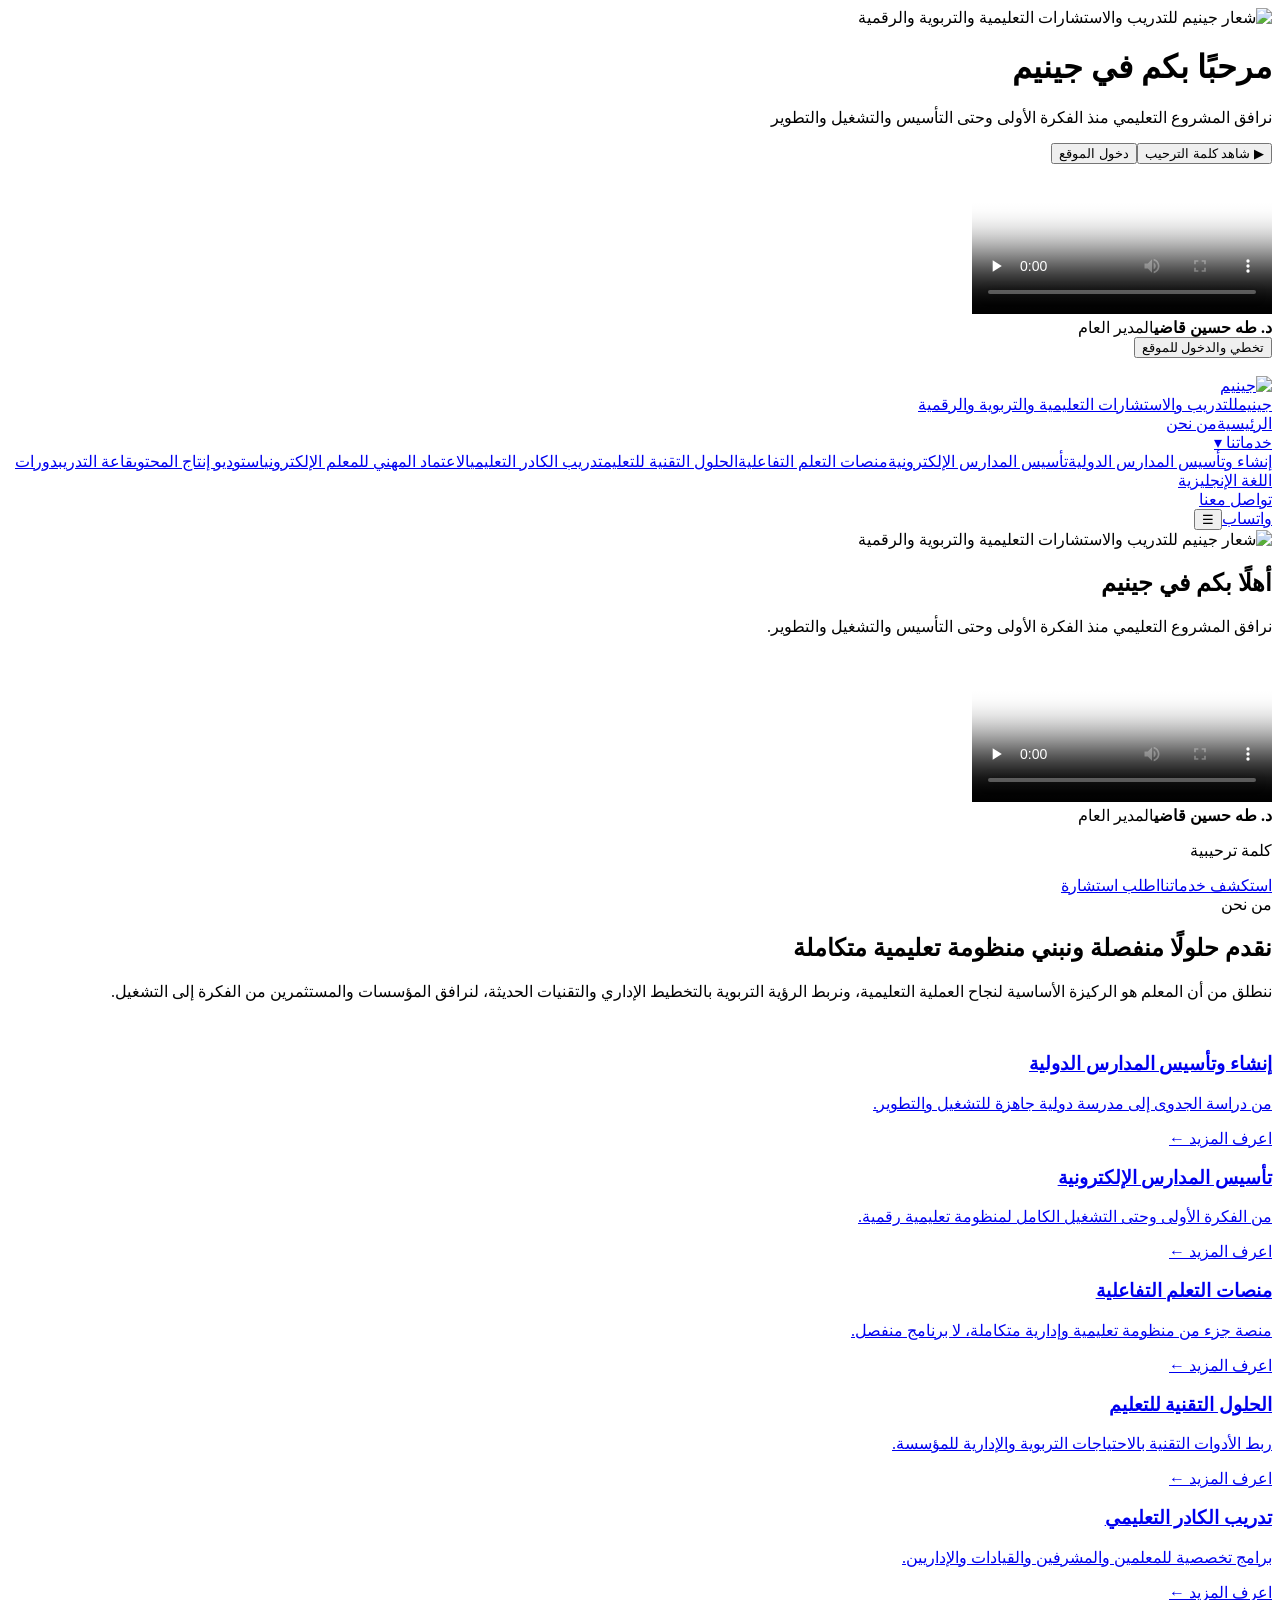
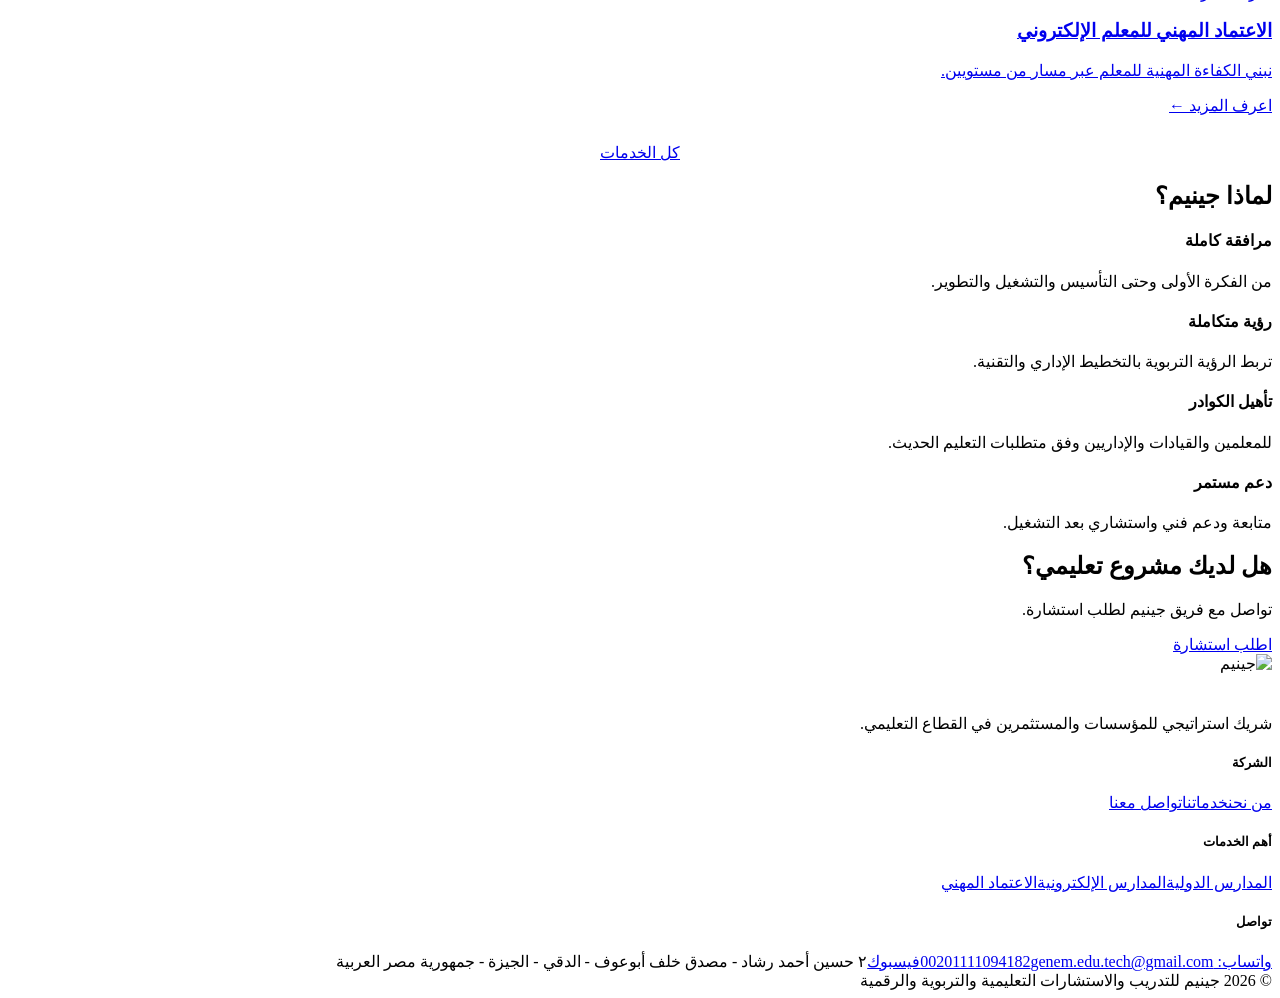
==== index.html @ dee84959 "Add files via upload" ====
<!DOCTYPE html><html lang="ar" dir="rtl"><head><meta charset="UTF-8"><meta name="viewport" content="width=device-width, initial-scale=1.0">
<title>الرئيسية | جينيم</title><meta name="description" content="جينيم للتدريب والاستشارات التعليمية والتربوية والرقمية: شريك استراتيجي في تأسيس المدارس الدولية والإلكترونية وتطوير المؤسسات التعليمية.">
<meta property="og:title" content="الرئيسية | جينيم"><meta property="og:description" content="جينيم للتدريب والاستشارات التعليمية والتربوية والرقمية: شريك استراتيجي في تأسيس المدارس الدولية والإلكترونية وتطوير المؤسسات التعليمية."><meta property="og:type" content="website"><meta property="og:locale" content="ar_AR"><meta property="og:image" content="assets/img/logo.png">
<link rel="preconnect" href="https://fonts.googleapis.com"><link rel="preconnect" href="https://fonts.gstatic.com" crossorigin>
<link href="https://fonts.googleapis.com/css2?family=El+Messiri:wght@500;700&family=Tajawal:wght@400;500;700&family=Cairo:wght@600;700&display=swap" rel="stylesheet">
<link rel="stylesheet" href="assets/css/base.css"><link rel="stylesheet" href="assets/css/site.css"><script type="application/ld+json">{"@context": "https://schema.org", "@type": "EducationalOrganization", "name": "جينيم للتدريب والاستشارات التعليمية والتربوية والرقمية", "telephone": "+201111094182", "email": "genem.edu.tech@gmail.com", "address": {"@type": "PostalAddress", "streetAddress": "٢ حسين أحمد رشاد - مصدق خلف أبوعوف - الدقي", "addressLocality": "الجيزة", "addressCountry": "EG"}, "sameAs": ["https://www.facebook.com/share/1JAFkPubHv/"]}</script></head>
<body><div id="splash"><div class="sp-in"><div class="loader" aria-hidden="true"></div><div class="sp-body"><img src="assets/img/logo.png" alt="شعار جينيم للتدريب والاستشارات التعليمية والتربوية والرقمية"><h1>مرحبًا بكم في جينيم</h1><p class="sp-tag">نرافق المشروع التعليمي منذ الفكرة الأولى وحتى التأسيس والتشغيل والتطوير</p>
<button class="btn btn-accent" id="watchBtn" type="button">▶ شاهد كلمة الترحيب</button><button class="btn btn-ghost" id="enterBtn" type="button">دخول الموقع</button></div></div></div>
<div id="vmodal"><div class="vwrap"><video playsinline controls preload="none" poster="assets/img/poster.jpg"><source src="assets/video/intro.mp4" type="video/mp4"></video><div class="lt"><b>د. طه حسين قاضي</b><span>المدير العام</span></div></div><button class="btn btn-ghost" id="skipBtn" type="button">تخطي والدخول للموقع</button></div><div id="lb"><img alt=""></div><header id="siteHeader"><div class="nav">
<a href="index.html" class="brand"><img src="assets/img/logo.png" alt="جينيم"><div class="brand-text">جينيم<span>للتدريب والاستشارات التعليمية والتربوية والرقمية</span></div></a>
<nav class="nav-links" id="navLinks"><a href="index.html" class="on">الرئيسية</a><a href="about.html">من نحن</a>
<div class="dd"><a href="services.html" id="ddBtn">خدماتنا ▾</a><div class="dd-menu"><a href="international-schools.html">إنشاء وتأسيس المدارس الدولية</a><a href="e-schools.html">تأسيس المدارس الإلكترونية</a><a href="platforms.html">منصات التعلم التفاعلية</a><a href="education-solutions.html">الحلول التقنية للتعليم</a><a href="training.html">تدريب الكادر التعليمي</a><a href="accreditation.html">الاعتماد المهني للمعلم الإلكتروني</a><a href="studio.html">استوديو إنتاج المحتوى</a><a href="training-hall.html">قاعة التدريب</a><a href="english.html">دورات اللغة الإنجليزية</a></div></div>
<a href="contact.html">تواصل معنا</a></nav>
<div class="nav-cta"><a class="btn btn-accent" href="https://wa.me/201111094182" target="_blank" rel="noopener">واتساب</a><button class="burger" id="burger" aria-label="القائمة">☰</button></div></div></header><main>
<section class="home-hero"><div class="wrap"><img class="big-logo" src="assets/img/logo.png" alt="شعار جينيم للتدريب والاستشارات التعليمية والتربوية والرقمية">
<h1>أهلًا بكم في جينيم</h1><p class="lead">نرافق المشروع التعليمي منذ الفكرة الأولى وحتى التأسيس والتشغيل والتطوير.</p>
<div class="video-box"><video controls playsinline preload="none" poster="assets/img/poster.jpg"><source src="assets/video/intro.mp4" type="video/mp4"></video><div class="lt"><b>د. طه حسين قاضي</b><span>المدير العام</span></div></div>
<p class="vcap">كلمة ترحيبية</p>
<div class="hero-actions" style="justify-content:center"><a class="btn btn-accent" href="services.html">استكشف خدماتنا</a><a class="btn btn-ghost" href="contact.html#form">اطلب استشارة</a></div></div></section>
<section class="section-tight"><div class="wrap"><div class="services-head reveal"><div class="eyebrow" style="justify-content:center">من نحن</div><h2>نقدم حلولًا منفصلة ونبني منظومة تعليمية متكاملة</h2>
<p>ننطلق من أن المعلم هو الركيزة الأساسية لنجاح العملية التعليمية، ونربط الرؤية التربوية بالتخطيط الإداري والتقنيات الحديثة، لنرافق المؤسسات والمستثمرين من الفكرة إلى التشغيل.</p></div>
<div class="services-grid"><a class="service-card reveal" style="--accent:#12A39D" href="international-schools.html"><img class="thumb" src="assets/img/f-international.jpg" alt="" loading="lazy"><h3>إنشاء وتأسيس المدارس الدولية</h3><p>من دراسة الجدوى إلى مدرسة دولية جاهزة للتشغيل والتطوير.</p><span class="more">اعرف المزيد ←</span></a><a class="service-card reveal" style="--accent:#1C63C9" href="e-schools.html"><img class="thumb" src="assets/img/f-eschool.jpg" alt="" loading="lazy"><h3>تأسيس المدارس الإلكترونية</h3><p>من الفكرة الأولى وحتى التشغيل الكامل لمنظومة تعليمية رقمية.</p><span class="more">اعرف المزيد ←</span></a><a class="service-card reveal" style="--accent:#F1931E" href="platforms.html"><img class="thumb" src="assets/img/platforms.svg" alt="" loading="lazy"><h3>منصات التعلم التفاعلية</h3><p>منصة جزء من منظومة تعليمية وإدارية متكاملة، لا برنامج منفصل.</p><span class="more">اعرف المزيد ←</span></a><a class="service-card reveal" style="--accent:#D6237F" href="education-solutions.html"><img class="thumb" src="assets/img/f-solutions.jpg" alt="" loading="lazy"><h3>الحلول التقنية للتعليم</h3><p>ربط الأدوات التقنية بالاحتياجات التربوية والإدارية للمؤسسة.</p><span class="more">اعرف المزيد ←</span></a><a class="service-card reveal" style="--accent:#12A39D" href="training.html"><img class="thumb" src="assets/img/f-training.jpg" alt="" loading="lazy"><h3>تدريب الكادر التعليمي</h3><p>برامج تخصصية للمعلمين والمشرفين والقيادات والإداريين.</p><span class="more">اعرف المزيد ←</span></a><a class="service-card reveal" style="--accent:#1C63C9" href="accreditation.html"><img class="thumb" src="assets/img/f-acc1.jpg" alt="" loading="lazy"><h3>الاعتماد المهني للمعلم الإلكتروني</h3><p>نبني الكفاءة المهنية للمعلم عبر مسار من مستويين.</p><span class="more">اعرف المزيد ←</span></a></div>
<p style="text-align:center;margin-top:28px"><a class="btn btn-ghost" href="services.html">كل الخدمات</a></p></div></section>
<section class="section-tight" style="background:var(--canvas-deep)"><div class="wrap"><div class="services-head reveal"><h2>لماذا جينيم؟</h2></div><div class="why-grid">
<div class="why-card"><h4>مرافقة كاملة</h4><p>من الفكرة الأولى وحتى التأسيس والتشغيل والتطوير.</p></div><div class="why-card"><h4>رؤية متكاملة</h4><p>تربط الرؤية التربوية بالتخطيط الإداري والتقنية.</p></div><div class="why-card"><h4>تأهيل الكوادر</h4><p>للمعلمين والقيادات والإداريين وفق متطلبات التعليم الحديث.</p></div><div class="why-card"><h4>دعم مستمر</h4><p>متابعة ودعم فني واستشاري بعد التشغيل.</p></div></div></div></section><section class="cta-band"><div class="wrap"><h2>هل لديك مشروع تعليمي؟</h2><p>تواصل مع فريق جينيم لطلب استشارة.</p><div class="hero-actions" style="justify-content:center"><a class="btn btn-accent" href="contact.html#form">اطلب استشارة</a><a class="btn btn-ghost" style="color:#fff;border-color:rgba(255,255,255,.4)" href="https://wa.me/201111094182" target="_blank" rel="noopener">واتساب مباشر</a></div></div></section></main><footer><div class="wrap"><div class="footer-top"><div class="footer-brand"><img src="assets/img/logo.png" alt="جينيم"><div><strong style="color:#fff;font-family:'El Messiri',serif">جينيم</strong><p>شريك استراتيجي للمؤسسات والمستثمرين في القطاع التعليمي.</p></div></div>
<div class="footer-links"><div class="footer-col"><h5>الشركة</h5><a href="about.html">من نحن</a><a href="services.html">خدماتنا</a><a href="contact.html">تواصل معنا</a></div>
<div class="footer-col"><h5>أهم الخدمات</h5><a href="international-schools.html">المدارس الدولية</a><a href="e-schools.html">المدارس الإلكترونية</a><a href="accreditation.html">الاعتماد المهني</a></div>
<div class="footer-col"><h5>تواصل</h5><a href="https://wa.me/201111094182">واتساب: 00201111094182</a><a href="mailto:genem.edu.tech@gmail.com">genem.edu.tech@gmail.com</a><a href="https://www.facebook.com/share/1JAFkPubHv/">فيسبوك</a><span>٢ حسين أحمد رشاد - مصدق خلف أبوعوف - الدقي - الجيزة - جمهورية مصر العربية</span></div></div></div>
<div class="footer-bottom"><span>© 2026 جينيم للتدريب والاستشارات التعليمية والتربوية والرقمية</span></div></div></footer><script src="assets/js/site.js"></script></body></html>
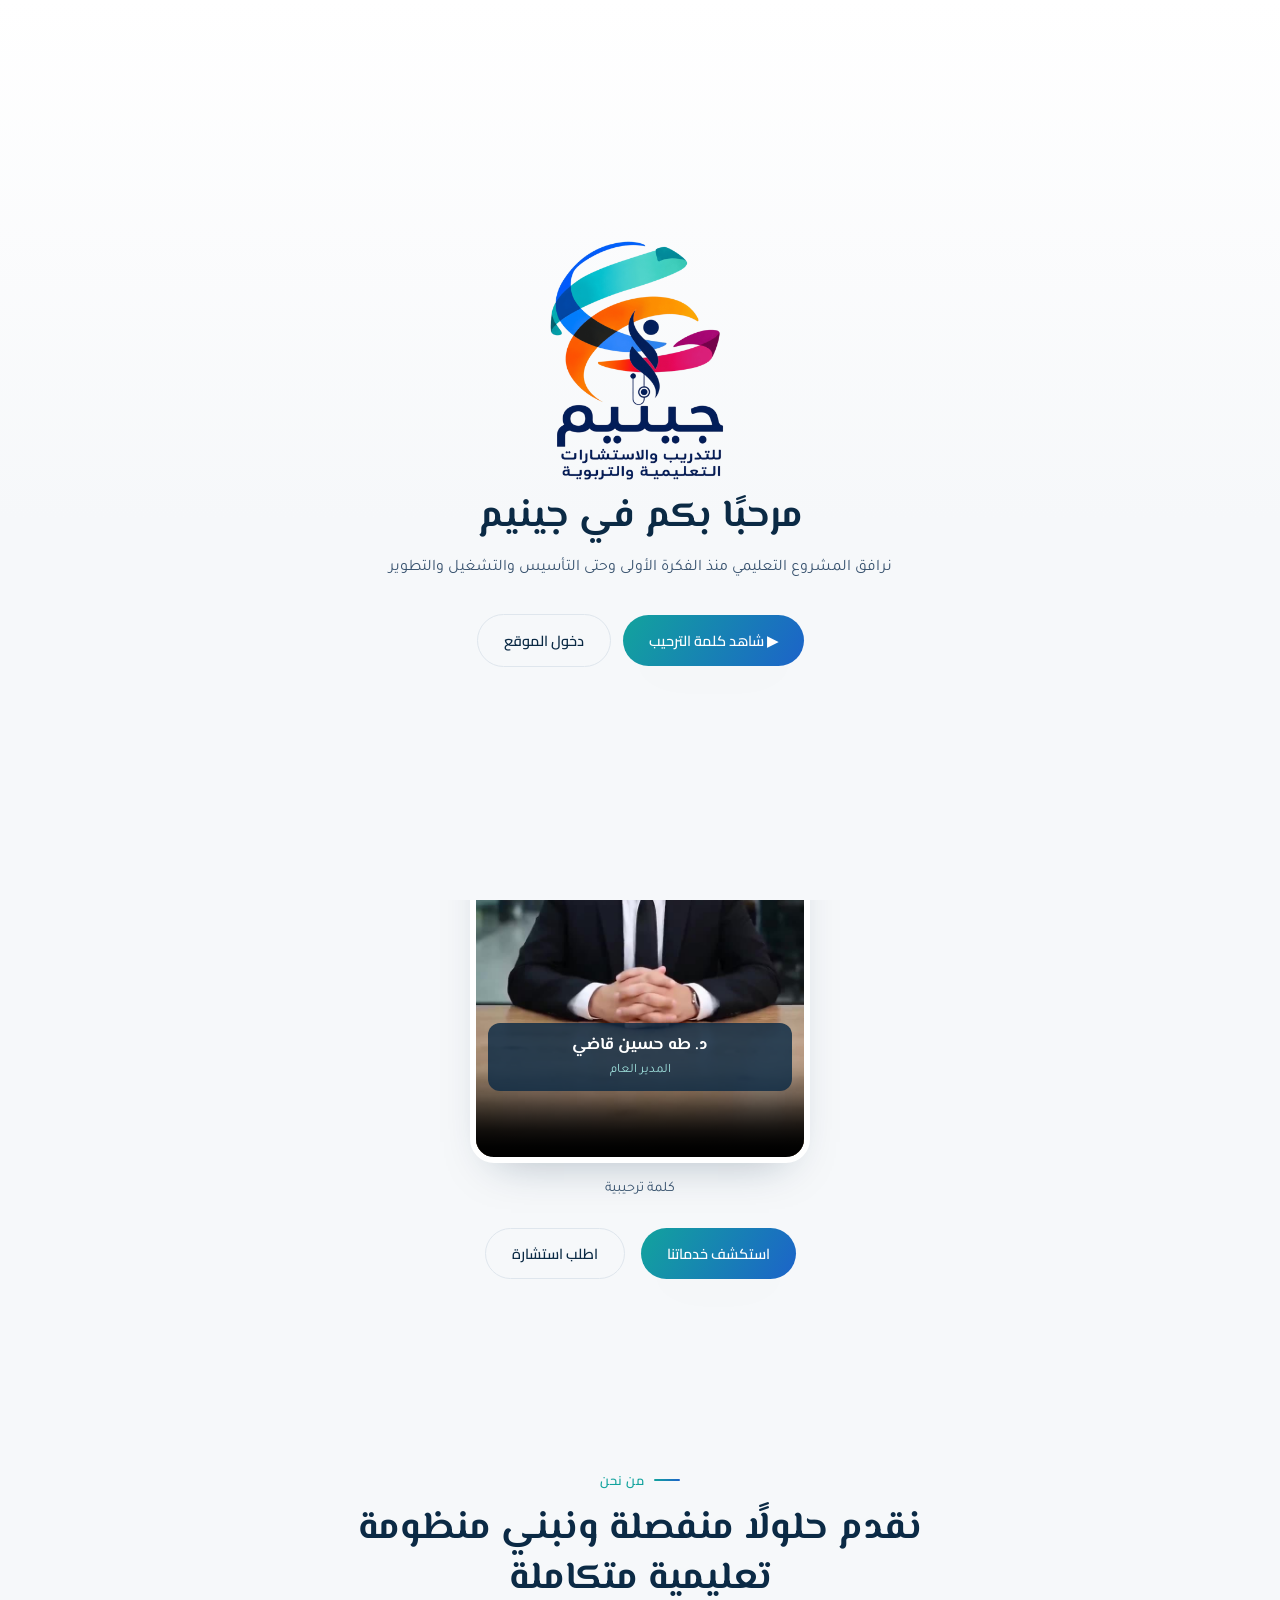
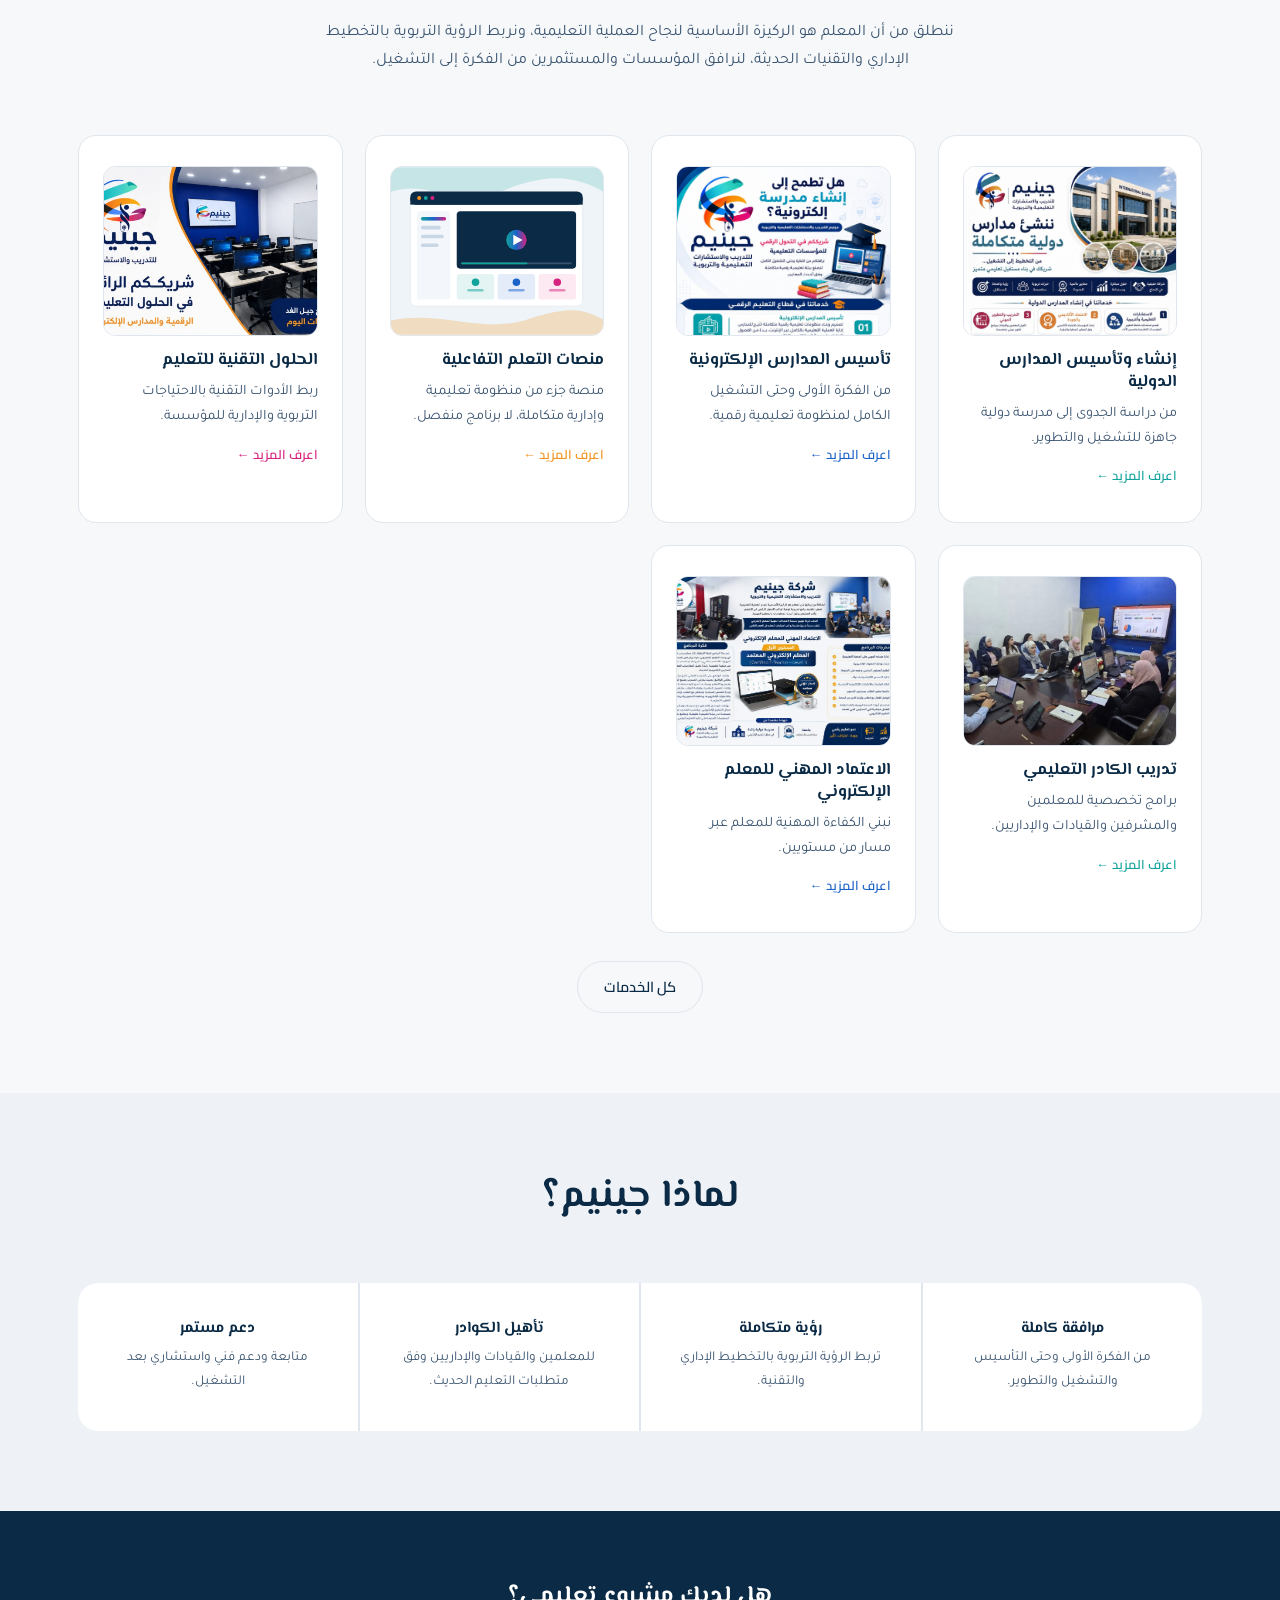
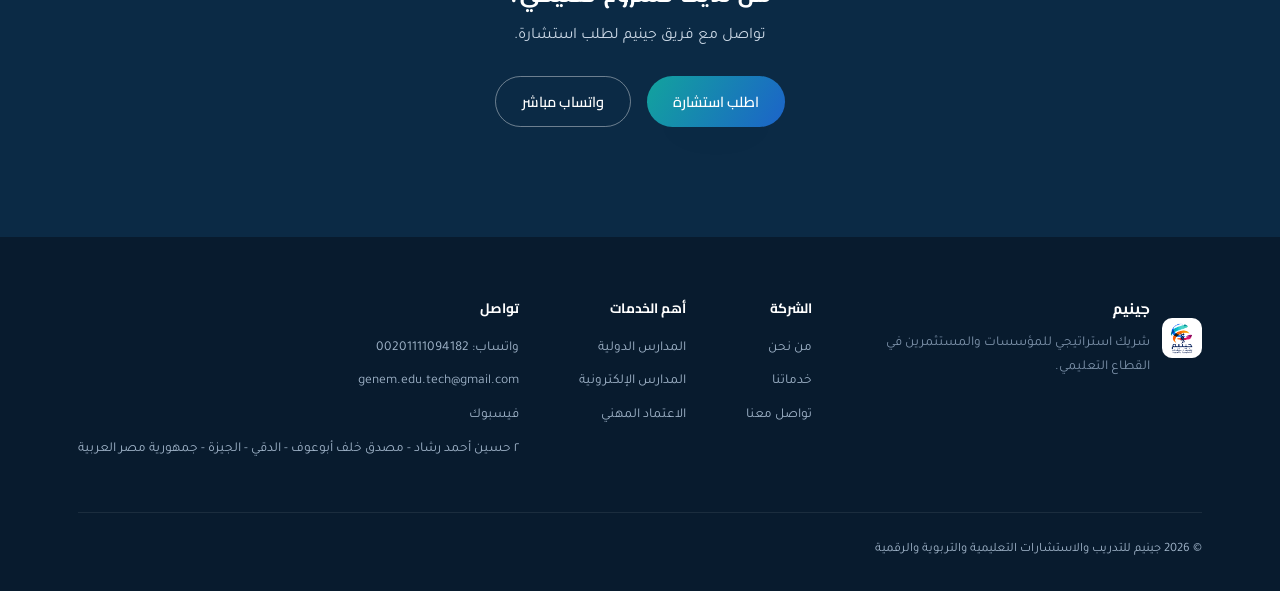
==== commit cb256ad8: "Add files via upload" ====
--- a/index.html
+++ b/index.html
@@ -1,29 +1,530 @@
-<!DOCTYPE html><html lang="ar" dir="rtl"><head><meta charset="UTF-8"><meta name="viewport" content="width=device-width, initial-scale=1.0">
-<title>الرئيسية | جينيم</title><meta name="description" content="جينيم للتدريب والاستشارات التعليمية والتربوية والرقمية: شريك استراتيجي في تأسيس المدارس الدولية والإلكترونية وتطوير المؤسسات التعليمية.">
-<meta property="og:title" content="الرئيسية | جينيم"><meta property="og:description" content="جينيم للتدريب والاستشارات التعليمية والتربوية والرقمية: شريك استراتيجي في تأسيس المدارس الدولية والإلكترونية وتطوير المؤسسات التعليمية."><meta property="og:type" content="website"><meta property="og:locale" content="ar_AR"><meta property="og:image" content="assets/img/logo.png">
-<link rel="preconnect" href="https://fonts.googleapis.com"><link rel="preconnect" href="https://fonts.gstatic.com" crossorigin>
-<link href="https://fonts.googleapis.com/css2?family=El+Messiri:wght@500;700&family=Tajawal:wght@400;500;700&family=Cairo:wght@600;700&display=swap" rel="stylesheet">
-<link rel="stylesheet" href="assets/css/base.css"><link rel="stylesheet" href="assets/css/site.css"><script type="application/ld+json">{"@context": "https://schema.org", "@type": "EducationalOrganization", "name": "جينيم للتدريب والاستشارات التعليمية والتربوية والرقمية", "telephone": "+201111094182", "email": "genem.edu.tech@gmail.com", "address": {"@type": "PostalAddress", "streetAddress": "٢ حسين أحمد رشاد - مصدق خلف أبوعوف - الدقي", "addressLocality": "الجيزة", "addressCountry": "EG"}, "sameAs": ["https://www.facebook.com/share/1JAFkPubHv/"]}</script></head>
-<body><div id="splash"><div class="sp-in"><div class="loader" aria-hidden="true"></div><div class="sp-body"><img src="assets/img/logo.png" alt="شعار جينيم للتدريب والاستشارات التعليمية والتربوية والرقمية"><h1>مرحبًا بكم في جينيم</h1><p class="sp-tag">نرافق المشروع التعليمي منذ الفكرة الأولى وحتى التأسيس والتشغيل والتطوير</p>
+<!DOCTYPE html><html lang="ar" dir="rtl"><head><meta charset="UTF-8"><meta name="viewport" content="width=device-width, initial-scale=1, viewport-fit=cover"><title>جينيم للتدريب والاستشارات التعليمية والتربوية والرقمية</title><meta name="description" content="جينيم للتدريب والاستشارات التعليمية والتربوية والرقمية: شريك استراتيجي في تأسيس المدارس الدولية والإلكترونية وتطوير المؤسسات التعليمية."><link href="https://fonts.googleapis.com/css2?family=El+Messiri:wght@500;700&family=Tajawal:wght@400;500;700&family=Cairo:wght@600;700&display=swap" rel="stylesheet"><style>
+  :root{
+    --ink:#0B2A45;
+    --ink-soft:#3A5470;
+    --canvas:#F6F8FA;
+    --canvas-deep:#EEF2F6;
+    --card:#FFFFFF;
+    --teal:#12A39D;
+    --blue:#1C63C9;
+    --amber:#F1931E;
+    --magenta:#D6237F;
+    --line:#DFE6ED;
+    --shadow: 0 20px 45px -25px rgba(11,42,69,.35);
+    --radius: 18px;
+  }
+
+  *{box-sizing:border-box; margin:0; padding:0;}
+  html{scroll-behavior:smooth;}
+  body{
+    font-family:'Tajawal', sans-serif;
+    background:var(--canvas);
+    color:var(--ink);
+    line-height:1.75;
+    overflow-x:hidden;
+  }
+  img{max-width:100%; display:block;}
+  a{color:inherit; text-decoration:none;}
+  ul{list-style:none;}
+
+  h1,h2,h3,h4{
+    font-family:'El Messiri', serif;
+    font-weight:700;
+    color:var(--ink);
+    line-height:1.3;
+  }
+
+  .eyebrow{
+    font-family:'Cairo', sans-serif;
+    font-weight:600;
+    font-size:.8rem;
+    letter-spacing:.5px;
+    color:var(--teal);
+    display:flex;
+    align-items:center;
+    gap:10px;
+    margin-bottom:14px;
+  }
+  .eyebrow::before{
+    content:"";
+    width:26px; height:2px;
+    background:linear-gradient(90deg,var(--teal),var(--blue));
+    display:inline-block;
+    border-radius:2px;
+  }
+
+  .wrap{
+    max-width:1180px;
+    margin:0 auto;
+    padding:0 28px;
+  }
+
+  section{ position:relative; padding:110px 0; }
+  .section-tight{ padding:80px 0; }
+
+  /* ---------- reveal animation ---------- */
+  .reveal{ opacity:0; transform:translateY(26px); transition:opacity .8s ease, transform .8s ease; }
+  .reveal.in{ opacity:1; transform:translateY(0); }
+  @media (prefers-reduced-motion: reduce){
+    .reveal{ opacity:1; transform:none; transition:none; }
+  }
+
+  /* ---------- header ---------- */
+  header{
+    position:fixed; top:0; right:0; left:0; z-index:100;
+    background:rgba(246,248,250,.85);
+    backdrop-filter:blur(10px);
+    border-bottom:1px solid transparent;
+    transition:border-color .3s ease, box-shadow .3s ease;
+  }
+  header.scrolled{ border-color:var(--line); box-shadow:0 8px 24px -20px rgba(11,42,69,.4); }
+  .nav{
+    max-width:1180px; margin:0 auto; padding:14px 28px;
+    display:flex; align-items:center; justify-content:space-between;
+  }
+  .brand{ display:flex; align-items:center; gap:10px; }
+  .brand img{ height:44px; width:auto; }
+  .brand-text{ font-family:'El Messiri',serif; font-weight:700; font-size:1.15rem; }
+  .brand-text span{ display:block; font-family:'Tajawal',sans-serif; font-weight:400; font-size:.65rem; color:var(--ink-soft); }
+
+  .nav-links{ display:flex; align-items:center; gap:30px; }
+  .nav-links a{
+    font-size:.92rem; font-weight:500; color:var(--ink-soft);
+    position:relative; padding:4px 0;
+  }
+  .nav-links a::after{
+    content:""; position:absolute; right:0; bottom:-2px; width:0; height:2px;
+    background:linear-gradient(90deg,var(--teal),var(--magenta));
+    transition:width .3s ease;
+  }
+  .nav-links a:hover{ color:var(--ink); }
+  .nav-links a:hover::after{ width:100%; }
+
+  .btn{
+    display:inline-flex; align-items:center; gap:8px;
+    font-family:'Cairo',sans-serif; font-weight:600; font-size:.9rem;
+    padding:12px 26px; border-radius:999px;
+    background:var(--ink); color:#fff;
+    box-shadow:var(--shadow);
+    transition:transform .25s ease, box-shadow .25s ease, background .25s ease;
+    border:none; cursor:pointer;
+  }
+  .btn:hover{ transform:translateY(-3px); }
+  .btn-accent{
+    background:linear-gradient(120deg,var(--teal),var(--blue));
+  }
+  .btn-ghost{
+    background:transparent; color:var(--ink); box-shadow:none;
+    border:1.5px solid var(--line);
+  }
+  .btn-ghost:hover{ border-color:var(--teal); color:var(--teal); }
+  .nav-cta{ display:flex; align-items:center; gap:14px; }
+  .burger{ display:none; }
+
+  /* ---------- hero ---------- */
+  .hero{
+    padding:190px 0 100px;
+    position:relative;
+    overflow:hidden;
+  }
+  .hero::before{
+    content:"";
+    position:absolute; inset:0;
+    background:
+      radial-gradient(680px 420px at 88% -6%, rgba(18,163,157,.16), transparent 60%),
+      radial-gradient(600px 400px at -6% 20%, rgba(214,35,127,.12), transparent 60%);
+    pointer-events:none;
+  }
+  .hero-grid{
+    display:grid; grid-template-columns:1.05fr .95fr; gap:60px; align-items:center;
+    position:relative; z-index:1;
+  }
+  .hero h1{
+    font-size:clamp(2.3rem, 4.2vw, 3.4rem);
+    margin-bottom:22px;
+  }
+  .hero h1 em{
+    font-style:normal;
+    background:linear-gradient(100deg,var(--teal),var(--blue) 55%, var(--magenta));
+    -webkit-background-clip:text; background-clip:text; color:transparent;
+  }
+  .hero p.lead{
+    font-size:1.12rem; color:var(--ink-soft); max-width:520px; margin-bottom:34px;
+  }
+  .hero-actions{ display:flex; gap:16px; flex-wrap:wrap; margin-bottom:40px; }
+  .hero-tags{ display:flex; gap:12px; flex-wrap:wrap; }
+  .tag{
+    font-family:'Cairo',sans-serif; font-size:.78rem; font-weight:600;
+    padding:8px 16px; border-radius:999px; background:#fff;
+    border:1px solid var(--line); color:var(--ink-soft);
+    display:flex; align-items:center; gap:8px;
+  }
+  .tag .dot{ width:7px; height:7px; border-radius:50%; }
+
+  .hero-visual{ position:relative; }
+  .hero-visual .ribbon-frame{
+    position:relative; border-radius:26px; overflow:hidden;
+    box-shadow:var(--shadow);
+    border:6px solid #fff;
+  }
+  .hero-visual img{ width:100%; height:420px; object-fit:cover; }
+  .hero-badge{
+    position:absolute; bottom:-26px; right:-18px;
+    background:#fff; border-radius:16px; padding:16px 20px;
+    box-shadow:var(--shadow); display:flex; align-items:center; gap:12px;
+    max-width:230px;
+  }
+  .hero-badge .ring{
+    width:44px; height:44px; border-radius:50%;
+    background:conic-gradient(from 180deg, var(--teal), var(--blue), var(--magenta), var(--amber), var(--teal));
+    display:flex; align-items:center; justify-content:center; flex-shrink:0;
+  }
+  .hero-badge .ring span{
+    width:34px; height:34px; border-radius:50%; background:#fff;
+    display:flex; align-items:center; justify-content:center;
+    font-family:'Cairo',sans-serif; font-weight:700; font-size:.75rem; color:var(--ink);
+  }
+  .hero-badge p{ font-size:.78rem; color:var(--ink-soft); line-height:1.5; }
+
+  /* signature ribbon divider */
+  .thread{
+    position:relative; height:64px; display:flex; align-items:center; justify-content:center;
+  }
+  .thread svg{ width:100%; max-width:340px; height:auto; }
+
+  /* ---------- about ---------- */
+  .about-grid{
+    display:grid; grid-template-columns:.9fr 1.1fr; gap:70px; align-items:start;
+  }
+  .about-grid h2{ font-size:clamp(1.9rem,3vw,2.5rem); margin-bottom:20px; }
+  .about-copy p{ color:var(--ink-soft); margin-bottom:16px; }
+  .about-copy p:first-child{ font-size:1.08rem; color:var(--ink); }
+
+  .value-list{ display:flex; flex-direction:column; gap:22px; margin-top:10px;}
+  .value-item{ display:flex; gap:16px; align-items:flex-start; }
+  .value-icon{
+    width:46px; height:46px; border-radius:12px; flex-shrink:0;
+    display:flex; align-items:center; justify-content:center;
+    background:var(--canvas-deep); color:var(--teal);
+  }
+  .value-item h4{ font-size:1rem; margin-bottom:4px; }
+  .value-item p{ color:var(--ink-soft); font-size:.92rem; }
+
+  /* ---------- services ---------- */
+  .services-head{ text-align:center; max-width:640px; margin:0 auto 60px; }
+  .services-head h2{ font-size:clamp(1.9rem,3vw,2.5rem); }
+  .services-head p{ color:var(--ink-soft); margin-top:14px; }
+
+  .services-grid{
+    display:grid; grid-template-columns:repeat(4,1fr); gap:22px;
+  }
+  .service-card{
+    background:var(--card); border-radius:var(--radius); padding:30px 24px;
+    border:1px solid var(--line);
+    transition:transform .3s ease, box-shadow .3s ease, border-color .3s ease;
+    position:relative; overflow:hidden;
+  }
+  .service-card::before{
+    content:""; position:absolute; inset:0 0 auto 0; height:4px;
+    background:var(--accent, var(--teal));
+    transform:scaleX(0); transform-origin:right; transition:transform .35s ease;
+  }
+  .service-card:hover{ transform:translateY(-6px); box-shadow:var(--shadow); border-color:transparent; }
+  .service-card:hover::before{ transform:scaleX(1); }
+  .service-icon{
+    width:52px; height:52px; border-radius:14px; margin-bottom:18px;
+    display:flex; align-items:center; justify-content:center;
+    background:color-mix(in srgb, var(--accent, var(--teal)) 12%, white);
+    color:var(--accent, var(--teal));
+  }
+  .service-card h3{ font-size:1.05rem; margin-bottom:8px; }
+  .service-card p{ color:var(--ink-soft); font-size:.9rem; }
+
+  /* ---------- accreditation ---------- */
+  .accred{ background:var(--ink); color:#fff; border-radius:32px; overflow:hidden; }
+  .accred-inner{ padding:70px 60px; }
+  .accred .eyebrow{ color:var(--amber); }
+  .accred .eyebrow::before{ background:linear-gradient(90deg,var(--amber),var(--magenta)); }
+  .accred h2{ color:#fff; font-size:clamp(1.9rem,3vw,2.4rem); max-width:640px; margin-bottom:16px; }
+  .accred > .accred-inner > p{ color:#C9D6E4; max-width:640px; margin-bottom:50px; }
+
+  .levels{ display:grid; grid-template-columns:1fr 1fr; gap:28px; }
+  .level-card{
+    background:rgba(255,255,255,.05);
+    border:1px solid rgba(255,255,255,.14);
+    border-radius:20px; padding:32px;
+  }
+  .level-tag{
+    font-family:'Cairo',sans-serif; font-weight:700; font-size:.75rem;
+    display:inline-block; padding:6px 14px; border-radius:999px;
+    background:linear-gradient(120deg,var(--teal),var(--blue));
+    margin-bottom:18px;
+  }
+  .level-card h3{ color:#fff; font-size:1.3rem; margin-bottom:4px; }
+  .level-card .en{ color:#9FB3C8; font-size:.85rem; font-family:'Cairo',sans-serif; margin-bottom:18px; display:block;}
+  .level-outputs{ display:flex; flex-direction:column; gap:10px; }
+  .level-outputs li{
+    display:flex; gap:10px; align-items:flex-start; font-size:.9rem; color:#DCE6F0;
+  }
+  .level-outputs li::before{
+    content:"✓"; color:var(--teal); font-weight:700; flex-shrink:0;
+  }
+
+  /* ---------- studio + hall (split feature) ---------- */
+  .feature-split{
+    display:grid; grid-template-columns:1fr 1fr; gap:60px; align-items:center;
+  }
+  .feature-split.reverse .feature-media{ order:2; }
+  .feature-media{
+    border-radius:24px; overflow:hidden; box-shadow:var(--shadow);
+    position:relative;
+  }
+  .feature-media img{ width:100%; height:380px; object-fit:cover; }
+  .feature-text h2{ font-size:clamp(1.8rem,2.8vw,2.3rem); margin-bottom:16px; }
+  .feature-text p.lead{ color:var(--ink-soft); margin-bottom:24px; }
+  .chip-list{ display:flex; flex-wrap:wrap; gap:10px; margin-top:8px;}
+  .chip{
+    font-family:'Cairo',sans-serif; font-size:.8rem; font-weight:600;
+    padding:9px 16px; background:var(--canvas-deep); border-radius:10px; color:var(--ink);
+  }
+
+  /* ---------- english courses ---------- */
+  .levels-table{
+    width:100%; border-collapse:collapse; margin-top:36px;
+    background:#fff; border-radius:18px; overflow:hidden; box-shadow:var(--shadow);
+  }
+  .levels-table th, .levels-table td{
+    padding:16px 18px; text-align:right; font-size:.88rem; border-bottom:1px solid var(--line);
+  }
+  .levels-table th{
+    background:var(--ink); color:#fff; font-family:'Cairo',sans-serif; font-weight:600; font-size:.8rem;
+  }
+  .levels-table tr:last-child td{ border-bottom:none; }
+  .levels-table td:first-child{ font-family:'Cairo',sans-serif; font-weight:700; color:var(--blue); }
+  .cefr{
+    display:inline-block; font-family:'Cairo',sans-serif; font-weight:700; font-size:.72rem;
+    padding:3px 10px; border-radius:999px; background:var(--canvas-deep); color:var(--ink-soft);
+  }
+
+  /* ---------- why us ---------- */
+  .why-grid{
+    display:grid; grid-template-columns:repeat(4,1fr); gap:2px;
+    background:var(--line); border-radius:20px; overflow:hidden;
+  }
+  .why-card{ background:#fff; padding:36px 26px; text-align:center; }
+  .why-card .icon{
+    width:54px; height:54px; margin:0 auto 18px; border-radius:50%;
+    background:var(--canvas-deep); display:flex; align-items:center; justify-content:center;
+    color:var(--teal);
+  }
+  .why-card h4{ font-size:.98rem; margin-bottom:8px; }
+  .why-card p{ color:var(--ink-soft); font-size:.85rem; }
+
+  /* ---------- contact ---------- */
+  .contact-wrap{
+    display:grid; grid-template-columns:1fr 1fr; gap:60px;
+  }
+  .contact-card{
+    background:var(--ink); color:#fff; border-radius:26px; padding:46px 40px;
+  }
+  .contact-card h2{ color:#fff; font-size:clamp(1.7rem,2.6vw,2.1rem); margin-bottom:14px; }
+  .contact-card p{ color:#C9D6E4; margin-bottom:34px; }
+  .contact-list{ display:flex; flex-direction:column; gap:22px; }
+  .contact-row{ display:flex; align-items:center; gap:16px; }
+  .contact-row .ic{
+    width:46px; height:46px; border-radius:12px; background:rgba(255,255,255,.08);
+    display:flex; align-items:center; justify-content:center; flex-shrink:0; color:var(--teal);
+  }
+  .contact-row a, .contact-row span.value{ font-family:'Cairo',sans-serif; font-size:.92rem; }
+  .contact-row .label{ font-size:.78rem; color:#9FB3C8; display:block; margin-bottom:2px; }
+  .branch-split{ display:flex; gap:30px; margin-top:6px; flex-wrap:wrap;}
+  .branch{ flex:1; min-width:200px; }
+  .branch h5{ font-family:'Cairo',sans-serif; font-size:.8rem; color:var(--amber); margin-bottom:8px; }
+
+  .form-card{
+    background:#fff; border-radius:26px; padding:46px 40px; border:1px solid var(--line);
+  }
+  .form-card h3{ font-size:1.3rem; margin-bottom:6px; }
+  .form-card > p{ color:var(--ink-soft); font-size:.9rem; margin-bottom:26px; }
+  .field{ margin-bottom:18px; }
+  .field label{ font-family:'Cairo',sans-serif; font-size:.8rem; font-weight:600; display:block; margin-bottom:8px; }
+  .field input, .field textarea{
+    width:100%; padding:13px 16px; border-radius:12px; border:1.5px solid var(--line);
+    font-family:'Tajawal',sans-serif; font-size:.92rem; background:var(--canvas);
+    transition:border-color .25s ease;
+  }
+  .field input:focus, .field textarea:focus{ outline:none; border-color:var(--teal); }
+  .field textarea{ resize:vertical; min-height:110px; }
+  .form-card .btn{ width:100%; justify-content:center; }
+
+  /* ---------- footer ---------- */
+  footer{ background:#081B2E; color:#9FB3C8; padding:60px 0 30px; }
+  .footer-top{ display:flex; justify-content:space-between; align-items:flex-start; flex-wrap:wrap; gap:40px; padding-bottom:40px; border-bottom:1px solid rgba(255,255,255,.08); }
+  .footer-brand{ display:flex; align-items:center; gap:12px; max-width:320px; }
+  .footer-brand img{ height:40px; background:#fff; border-radius:10px; padding:4px; }
+  .footer-brand p{ font-size:.85rem; margin-top:6px; color:#7E93AB; }
+  .footer-links{ display:flex; gap:60px; flex-wrap:wrap; }
+  .footer-col h5{ font-family:'Cairo',sans-serif; color:#fff; font-size:.85rem; margin-bottom:16px; }
+  .footer-col a, .footer-col span{ display:block; font-size:.85rem; margin-bottom:10px; color:#9FB3C8; }
+  .footer-col a:hover{ color:var(--teal); }
+  .footer-bottom{ display:flex; justify-content:space-between; padding-top:26px; font-size:.8rem; flex-wrap:wrap; gap:10px; }
+
+  /* ---------- responsive ---------- */
+  @media (max-width: 980px){
+    .nav-links{ display:none; }
+    .hero-grid{ grid-template-columns:1fr; }
+    .hero{ padding:150px 0 70px; }
+    .about-grid{ grid-template-columns:1fr; gap:40px; }
+    .services-grid{ grid-template-columns:repeat(2,1fr); }
+    .levels{ grid-template-columns:1fr; }
+    .feature-split, .feature-split.reverse{ grid-template-columns:1fr; }
+    .feature-split.reverse .feature-media{ order:0; }
+    .why-grid{ grid-template-columns:repeat(2,1fr); }
+    .contact-wrap{ grid-template-columns:1fr; }
+    .accred-inner{ padding:50px 28px; }
+  }
+  @media (max-width: 560px){
+    .wrap{ padding:0 20px; }
+    section{ padding:70px 0; }
+    .services-grid{ grid-template-columns:1fr; }
+    .why-grid{ grid-template-columns:1fr; }
+    .hero-badge{ position:static; margin-top:16px; max-width:none; }
+    .hero-visual img{ height:280px; }
+    .footer-links{ gap:30px; }
+  }
+body{background:linear-gradient(180deg,#fff 0,#F6F8FA 520px)}
+.nav-links a.on,.dd-menu a.on{color:var(--ink);font-weight:700}.nav-links>a.on::after,.dd>a.on::after{width:100%}
+.dd{position:relative}.dd-menu{position:absolute;top:100%;right:-12px;min-width:270px;background:#fff;border:1px solid var(--line);border-radius:14px;box-shadow:var(--shadow);padding:8px;display:none;flex-direction:column}
+.dd:hover .dd-menu,.dd.open .dd-menu{display:flex}.dd-menu a{padding:10px 14px;border-radius:8px;font-size:.88rem}.dd-menu a:hover{background:var(--canvas-deep)}.dd-menu a::after{display:none}
+.burger{display:none;background:none;border:1px solid var(--line);border-radius:10px;font-size:1.3rem;padding:4px 12px;cursor:pointer;color:var(--ink)}
+main{padding-top:74px}
+.home-hero{text-align:center;padding:50px 0 70px}.big-logo{width:min(300px,70vw);margin:0 auto 10px}
+.home-hero h1{font-size:clamp(2rem,4vw,2.8rem);margin-bottom:10px}.home-hero .lead{color:var(--ink-soft);margin-bottom:28px}
+.video-box{width:min(340px,86vw);aspect-ratio:9/16;margin:0 auto;border-radius:24px;overflow:hidden;box-shadow:var(--shadow);border:6px solid #fff;background:#000}.video-box video{width:100%;height:100%;object-fit:cover}
+.vcap{margin:14px 0 26px;color:var(--ink-soft);font-size:.9rem}
+.page-hero{padding:70px 0 40px}.ph-grid{display:grid;grid-template-columns:1.1fr .9fr;gap:50px;align-items:center}
+.page-hero h1{font-size:clamp(1.8rem,3.4vw,2.7rem);margin-bottom:16px}.page-hero .lead{color:var(--ink-soft);margin-bottom:24px}
+.ph-img img{width:100%;height:340px;object-fit:cover;border-radius:24px;box-shadow:var(--shadow);border:6px solid #fff}
+.two{display:grid;grid-template-columns:1fr 1fr;gap:24px}.pcard{background:#fff;border:1px solid var(--line);border-radius:20px;padding:30px}.pcard.alt{border-top:4px solid var(--teal)}.pcard h4{margin-bottom:10px}.pcard p{color:var(--ink-soft)}
+.service-card{display:block}.more{display:inline-block;margin-top:12px;font-family:'Cairo',sans-serif;font-size:.8rem;font-weight:600;color:var(--accent,var(--teal))}
+.steps{list-style:none;display:grid;gap:14px;counter-reset:s}.steps li{display:flex;gap:18px;background:#fff;border:1px solid var(--line);border-radius:16px;padding:20px 22px}
+.steps b{flex:0 0 40px;height:40px;border-radius:50%;background:linear-gradient(120deg,var(--teal),var(--blue));color:#fff;display:flex;align-items:center;justify-content:center;font-family:'Cairo',sans-serif}.steps h3{font-size:1rem;margin-bottom:4px}.steps p{color:var(--ink-soft);font-size:.9rem}
+.ticks{list-style:none;margin-top:14px;display:grid;gap:10px}.ticks li{display:flex;gap:10px;font-size:.92rem}.ticks li::before{content:"✓";color:var(--teal);font-weight:700}
+.level-tag{font-family:'Cairo',sans-serif;font-weight:700;font-size:.75rem;display:inline-block;padding:6px 14px;border-radius:999px;background:linear-gradient(120deg,var(--teal),var(--blue));color:#fff;margin-bottom:14px}
+.note{margin-top:26px;padding:16px 20px;border-radius:14px;background:#FFF6E8;border:1px solid #F5D7A6;color:#6B4A12;font-size:.88rem}
+.cta-band{background:var(--ink);color:#fff;text-align:center;padding:70px 0}.cta-band h2{color:#fff;margin-bottom:10px}.cta-band p{color:#C9D6E4;margin-bottom:26px}
+.tbl-wrap{overflow-x:auto}.levels-table{min-width:560px}
+@media(max-width:980px){.burger{display:block}.nav-links{display:none;position:absolute;top:100%;right:0;left:0;background:#fff;flex-direction:column;align-items:stretch;gap:0;padding:12px 24px;border-bottom:1px solid var(--line)}.nav-links.open{display:flex}.nav-links a{padding:10px 0}.dd-menu{position:static;display:flex;box-shadow:none;border:0;padding:0 14px;min-width:0}.ph-grid,.two{grid-template-columns:1fr}.ph-img img{height:240px}.nav-cta .btn{padding:9px 16px}}
+.ph-img img.flyer{width:100%;height:auto;max-height:640px;object-fit:contain;background:#fff;border:1px solid var(--line);border-radius:18px;box-shadow:var(--shadow);cursor:zoom-in}
+.ph-img.multi{display:grid;grid-template-columns:1fr 1fr;gap:12px;align-items:start}.ph-img.multi img.flyer{max-height:440px}
+.thumb{width:100%;height:170px;object-fit:cover;object-position:top;border-radius:12px;border:1px solid var(--line);margin-bottom:14px;background:#fff}
+#lb{position:fixed;inset:0;background:rgba(8,27,46,.88);display:none;align-items:center;justify-content:center;z-index:400;cursor:zoom-out;padding:18px}#lb.open{display:flex}#lb img{max-width:100%;max-height:100%;border-radius:10px}
+body.lock{overflow:hidden}
+#splash{position:fixed;inset:0;z-index:300;background:linear-gradient(180deg,#fff,#EEF4F8 70%,#E4F1F1);display:flex;align-items:center;justify-content:center;text-align:center;padding:24px;transition:opacity .6s ease,visibility .6s}
+#splash.hide{opacity:0;visibility:hidden}.sp-in{max-width:520px;width:100%}.sp-body{opacity:0;transform:translateY(14px);transition:all .7s ease;display:none}
+#splash.ready .sp-body{display:block;opacity:1;transform:none}#splash.ready .loader{display:none}
+.loader{width:46px;height:46px;border-radius:50%;border:4px solid var(--line);border-top-color:var(--teal);margin:0 auto;animation:sp 1s linear infinite}@keyframes sp{to{transform:rotate(360deg)}}
+.sp-body img{width:min(260px,62vw);margin:0 auto 6px}.sp-body h1{font-size:clamp(1.7rem,6vw,2.4rem);margin:6px 0 12px}
+.sp-name{font-family:'El Messiri',serif;font-weight:700;font-size:1.25rem}.sp-role{color:var(--teal);font-family:'Cairo',sans-serif;font-weight:600;font-size:.85rem;margin-bottom:14px}.sp-tag{color:var(--ink-soft);margin-bottom:26px}
+.sp-body .btn{margin:6px}
+#vmodal{position:fixed;inset:0;z-index:350;background:#081B2E;display:none;flex-direction:column;align-items:center;justify-content:center;gap:16px;padding:16px}#vmodal.open{display:flex}
+#vmodal video{max-height:78vh;max-width:100%;aspect-ratio:9/16;border-radius:18px;background:#000}
+@media(prefers-reduced-motion:reduce){.loader{animation:none}.sp-body{transition:none}}
+@media(max-width:560px){.ph-img.multi{grid-template-columns:1fr}.ph-img.multi img.flyer{max-height:520px}}
+#splash,#vmodal{background:linear-gradient(180deg,#fff 0,#F6F8FA 520px),#F6F8FA}
+.brand img{height:60px;margin:-8px 0}
+.video-box{position:relative}.vwrap{position:relative;display:inline-block;max-width:100%}
+.lt{position:absolute;right:12px;left:12px;bottom:66px;background:rgba(11,42,69,.82);color:#fff;border-radius:12px;padding:8px 14px;display:flex;flex-direction:column;transition:opacity .5s;pointer-events:none}
+.lt b{font-family:'El Messiri',serif;font-size:1.05rem}.lt span{font-size:.8rem;color:#9FE0DC}.lt.off{opacity:0}
+
+.field select{width:100%;padding:13px 16px;border-radius:12px;border:1.5px solid var(--line);font-family:'Tajawal',sans-serif;font-size:.92rem;background:var(--canvas)}.field select:focus{outline:none;border-color:var(--teal)}
+.send-row{display:flex;gap:10px;flex-wrap:wrap}.send-row .btn{flex:1;justify-content:center}.sent{margin-top:12px;font-size:.88rem;color:var(--ink-soft)}.sent a{color:var(--teal);font-weight:700;text-decoration:underline}
+.clinks{display:grid;gap:10px;margin-top:14px}.clink{display:flex;justify-content:space-between;align-items:center;gap:12px;padding:13px 16px;border:1px solid var(--line);border-radius:12px;background:#fff;transition:border-color .25s}.clink:hover{border-color:var(--teal)}.clink span{color:var(--ink-soft);font-size:.82rem;flex-shrink:0}.clink b{color:var(--teal);font-family:'Cairo',sans-serif;font-size:.88rem;word-break:break-all}
+header{padding-top:env(safe-area-inset-top,0px)}main{padding-top:calc(74px + env(safe-area-inset-top,0px))}.view[hidden]{display:none}:root{color-scheme:light}</style></head><body><div id="splash"><div class="sp-in"><div class="loader" aria-hidden="true"></div><div class="sp-body"><img src="[data-uri]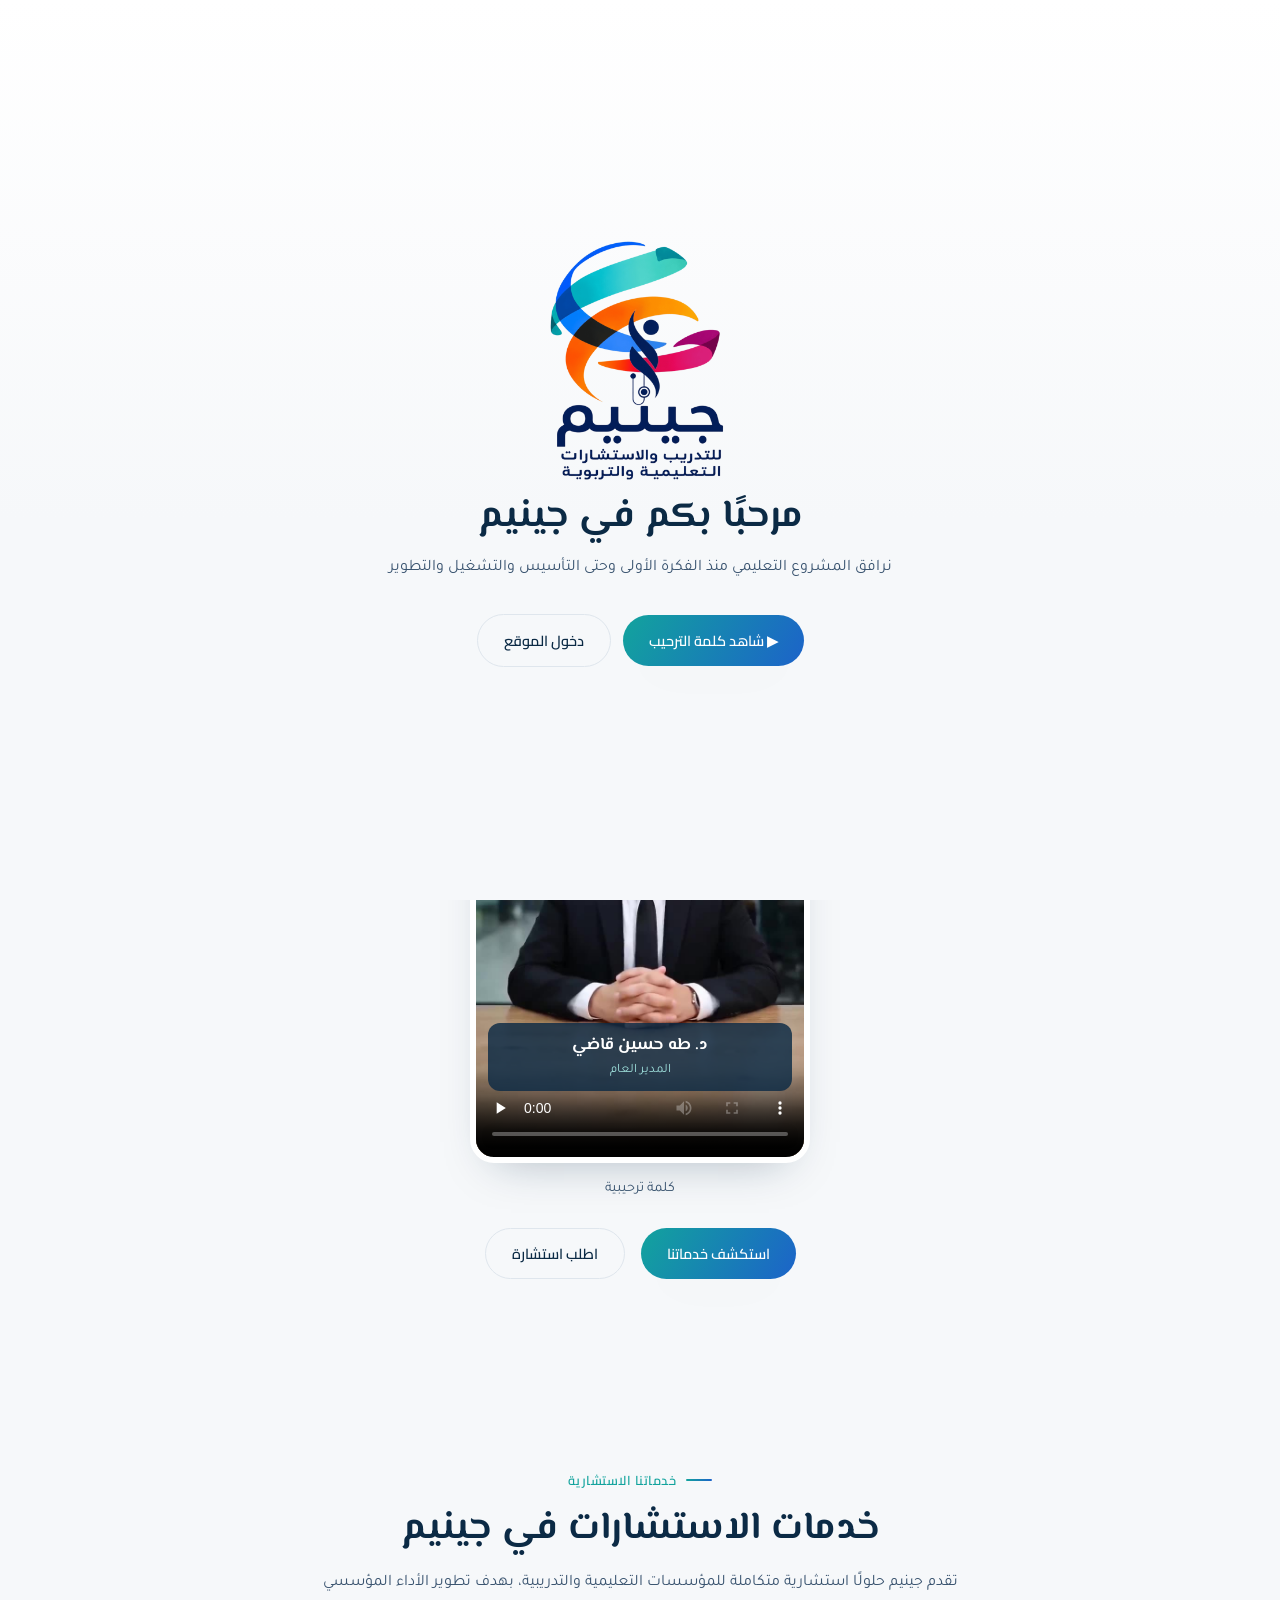
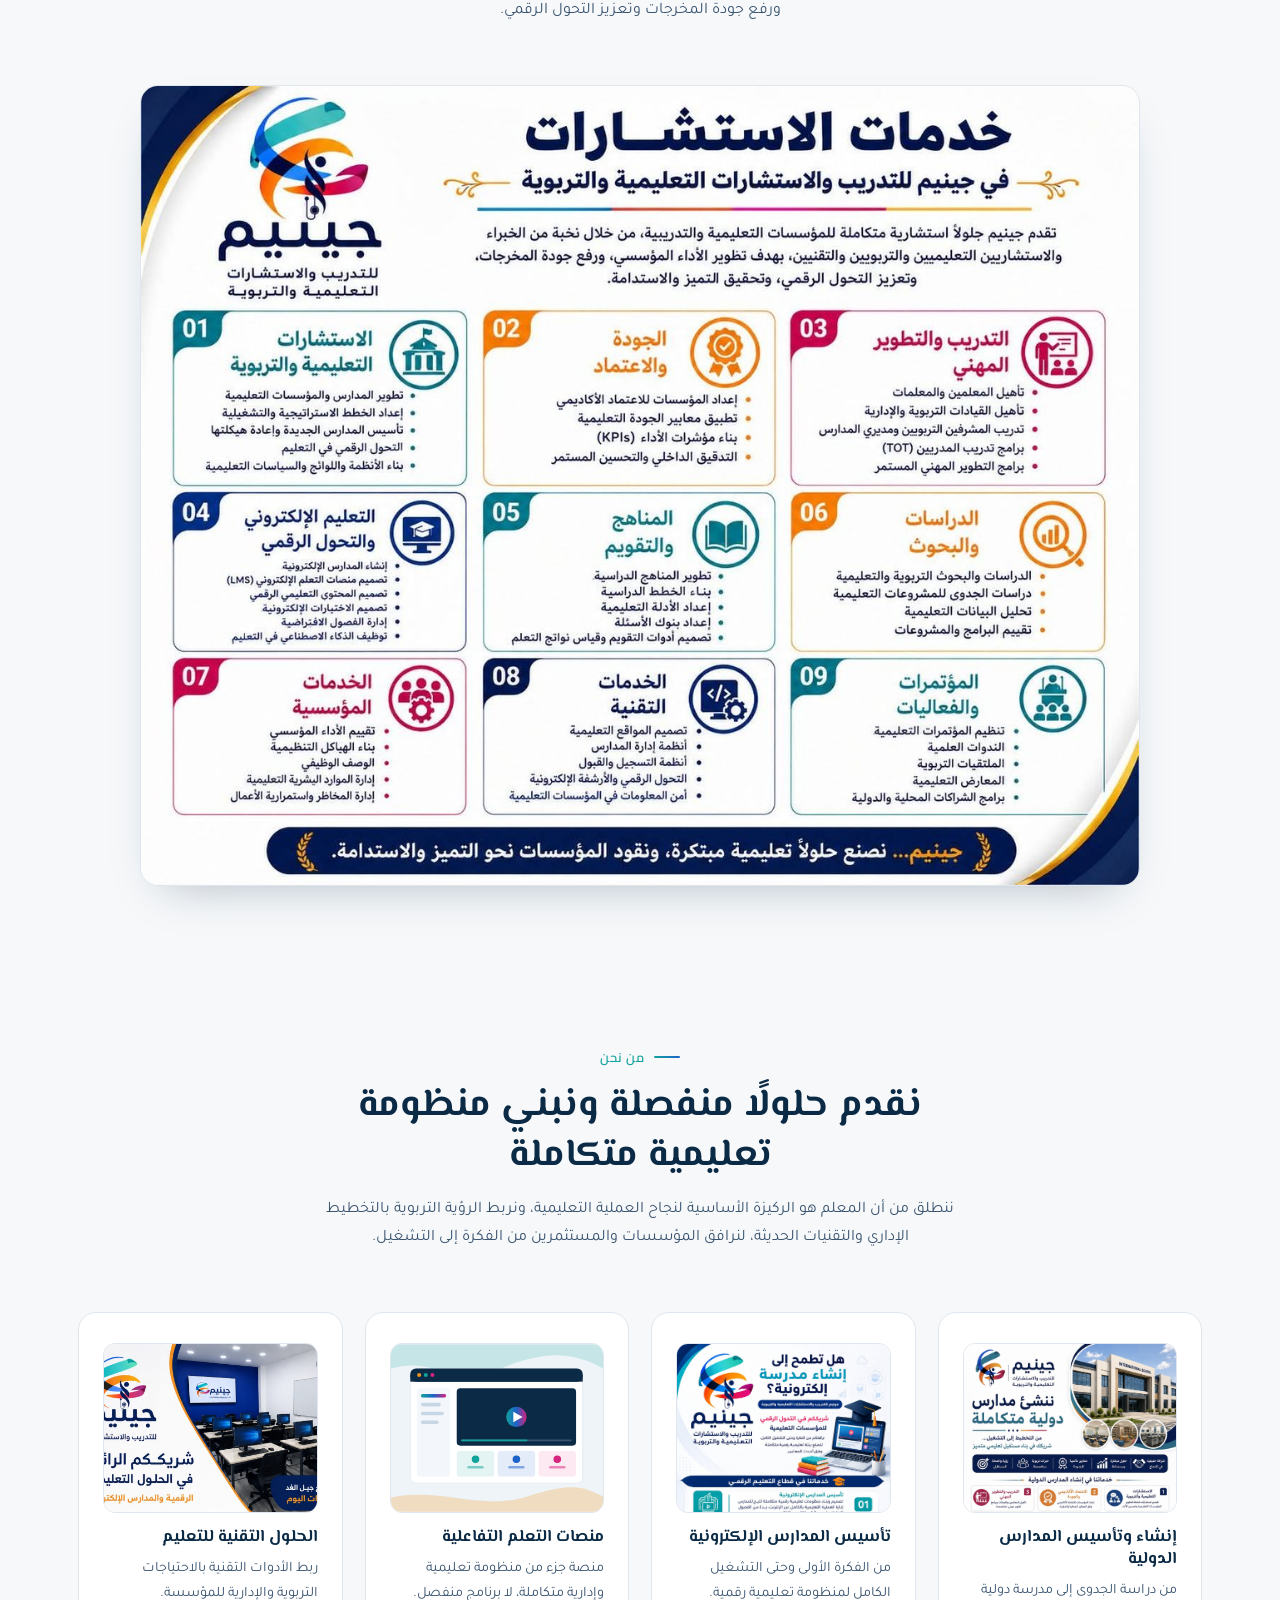
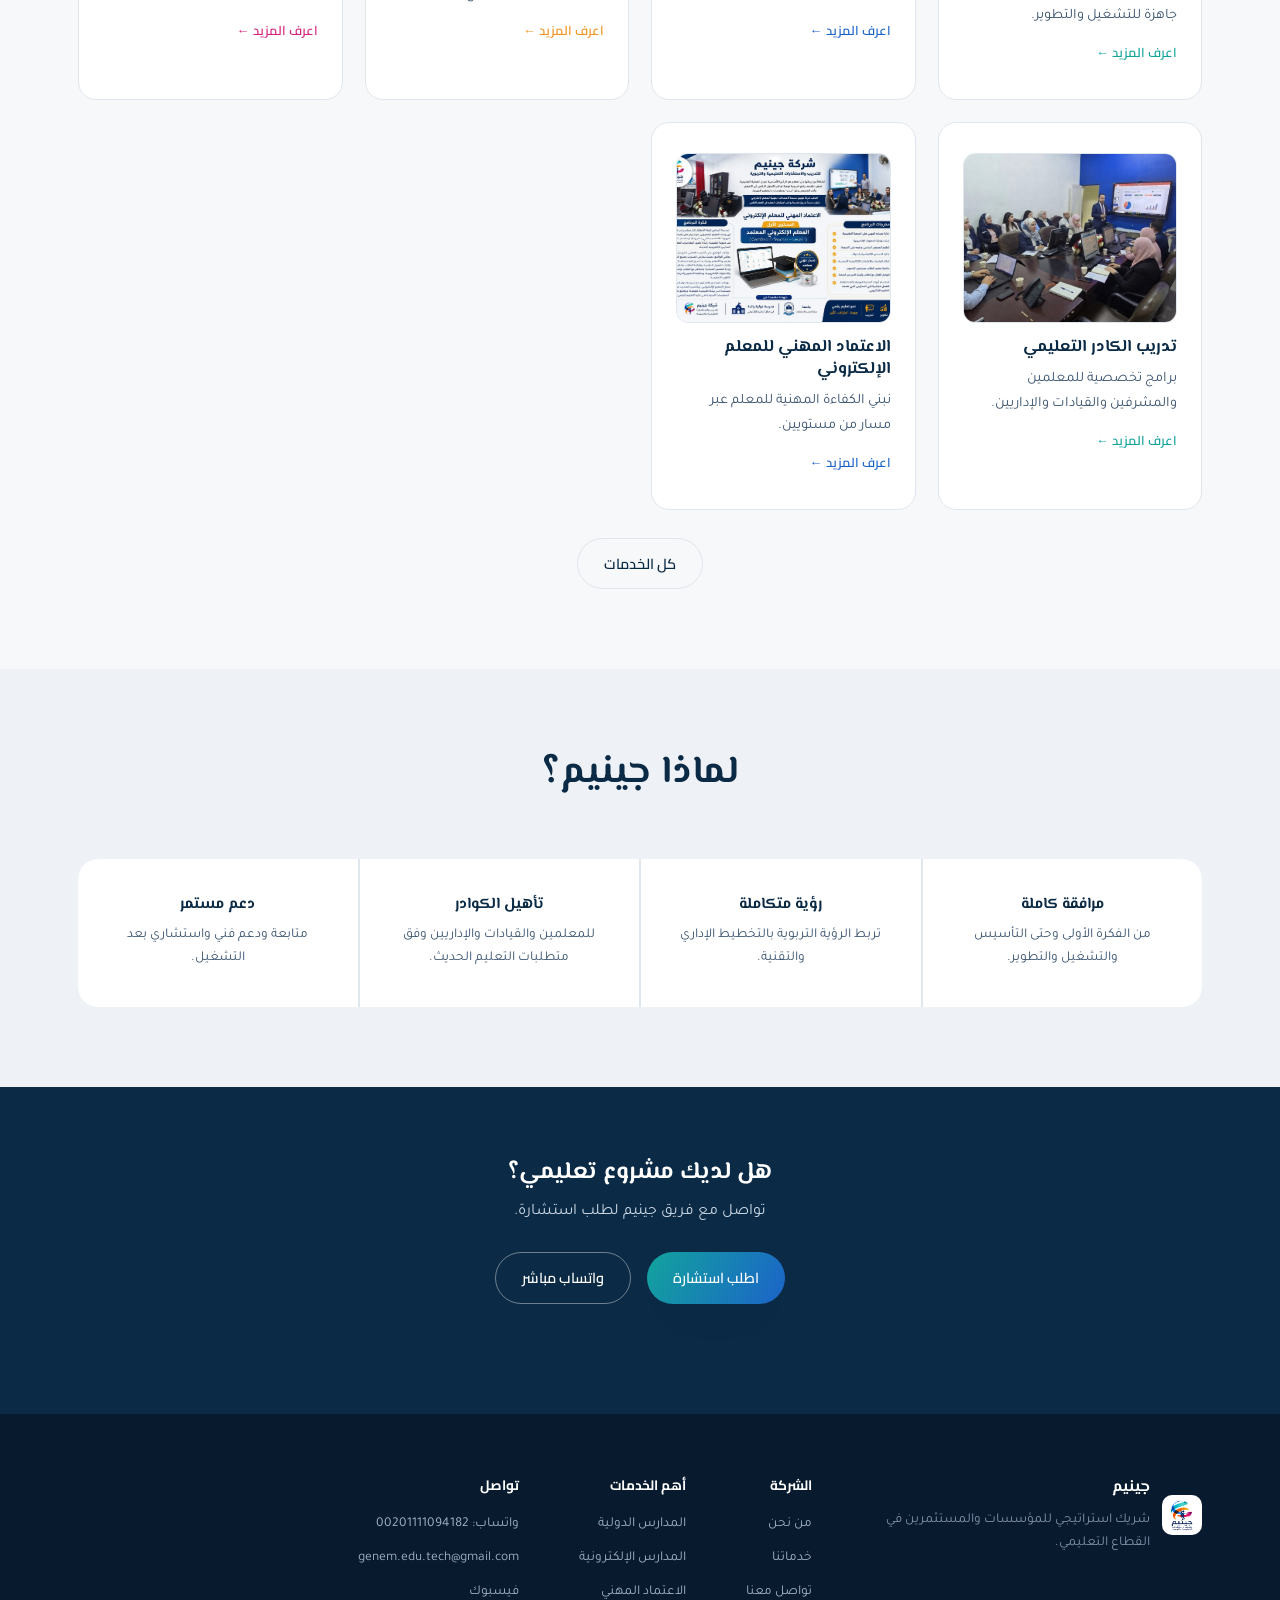
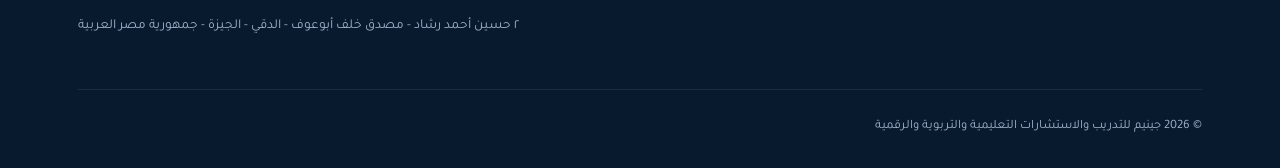
==== commit 9e80c5cb: "Add files via upload" ====
--- a/index.html
+++ b/index.html
@@ -1,4 +1,4 @@
-<!DOCTYPE html><html lang="ar" dir="rtl"><head><meta charset="UTF-8"><meta name="viewport" content="width=device-width, initial-scale=1, viewport-fit=cover"><title>جينيم للتدريب والاستشارات التعليمية والتربوية والرقمية</title><meta name="description" content="جينيم للتدريب والاستشارات التعليمية والتربوية والرقمية: شريك استراتيجي في تأسيس المدارس الدولية والإلكترونية وتطوير المؤسسات التعليمية."><link href="https://fonts.googleapis.com/css2?family=El+Messiri:wght@500;700&family=Tajawal:wght@400;500;700&family=Cairo:wght@600;700&display=swap" rel="stylesheet"><style>
+<!DOCTYPE html><html lang="ar" dir="rtl"><head><meta charset="UTF-8"><meta name="viewport" content="width=device-width, initial-scale=1, viewport-fit=cover"><title>جينيم للتدريب والاستشارات التعليمية والتربوية والرقمية</title><meta name="description" content="جينيم للتدريب والاستشارات التعليمية والتربوية والرقمية: شريك استراتيجي في تأسيس المدارس الدولية والإلكترونية وتطوير المؤسسات التعليمية."><meta property="og:type" content="website"><meta property="og:site_name" content="جينيم"><meta property="og:locale" content="ar_AR"><meta property="og:title" content="جينيم للتدريب والاستشارات التعليمية والتربوية والرقمية"><meta property="og:description" content="شريك استراتيجي في تأسيس المدارس الدولية والإلكترونية وتطوير المؤسسات التعليمية، وتدريب الكادر والاعتماد المهني للمعلم الإلكتروني."><meta property="og:url" content="https://genem1.github.io/GeneM/"><meta property="og:image" content="https://genem1.github.io/GeneM/preview.jpg"><meta property="og:image:width" content="1200"><meta property="og:image:height" content="630"><meta property="og:image:alt" content="جينيم"><meta name="twitter:card" content="summary_large_image"><link href="https://fonts.googleapis.com/css2?family=El+Messiri:wght@500;700&family=Tajawal:wght@400;500;700&family=Cairo:wght@600;700&display=swap" rel="stylesheet"><style>
   :root{
     --ink:#0B2A45;
     --ink-soft:#3A5470;
@@ -440,6 +440,8 @@
 .field select{width:100%;padding:13px 16px;border-radius:12px;border:1.5px solid var(--line);font-family:'Tajawal',sans-serif;font-size:.92rem;background:var(--canvas)}.field select:focus{outline:none;border-color:var(--teal)}
 .send-row{display:flex;gap:10px;flex-wrap:wrap}.send-row .btn{flex:1;justify-content:center}.sent{margin-top:12px;font-size:.88rem;color:var(--ink-soft)}.sent a{color:var(--teal);font-weight:700;text-decoration:underline}
 .clinks{display:grid;gap:10px;margin-top:14px}.clink{display:flex;justify-content:space-between;align-items:center;gap:12px;padding:13px 16px;border:1px solid var(--line);border-radius:12px;background:#fff;transition:border-color .25s}.clink:hover{border-color:var(--teal)}.clink span{color:var(--ink-soft);font-size:.82rem;flex-shrink:0}.clink b{color:var(--teal);font-family:'Cairo',sans-serif;font-size:.88rem;word-break:break-all}
+
+.consult-img{display:block;width:100%;max-width:1000px;margin:0 auto;border-radius:18px;border:1px solid var(--line);box-shadow:var(--shadow);cursor:zoom-in;background:#fff}
 header{padding-top:env(safe-area-inset-top,0px)}main{padding-top:calc(74px + env(safe-area-inset-top,0px))}.view[hidden]{display:none}:root{color-scheme:light}</style></head><body><div id="splash"><div class="sp-in"><div class="loader" aria-hidden="true"></div><div class="sp-body"><img src="[data-uri]